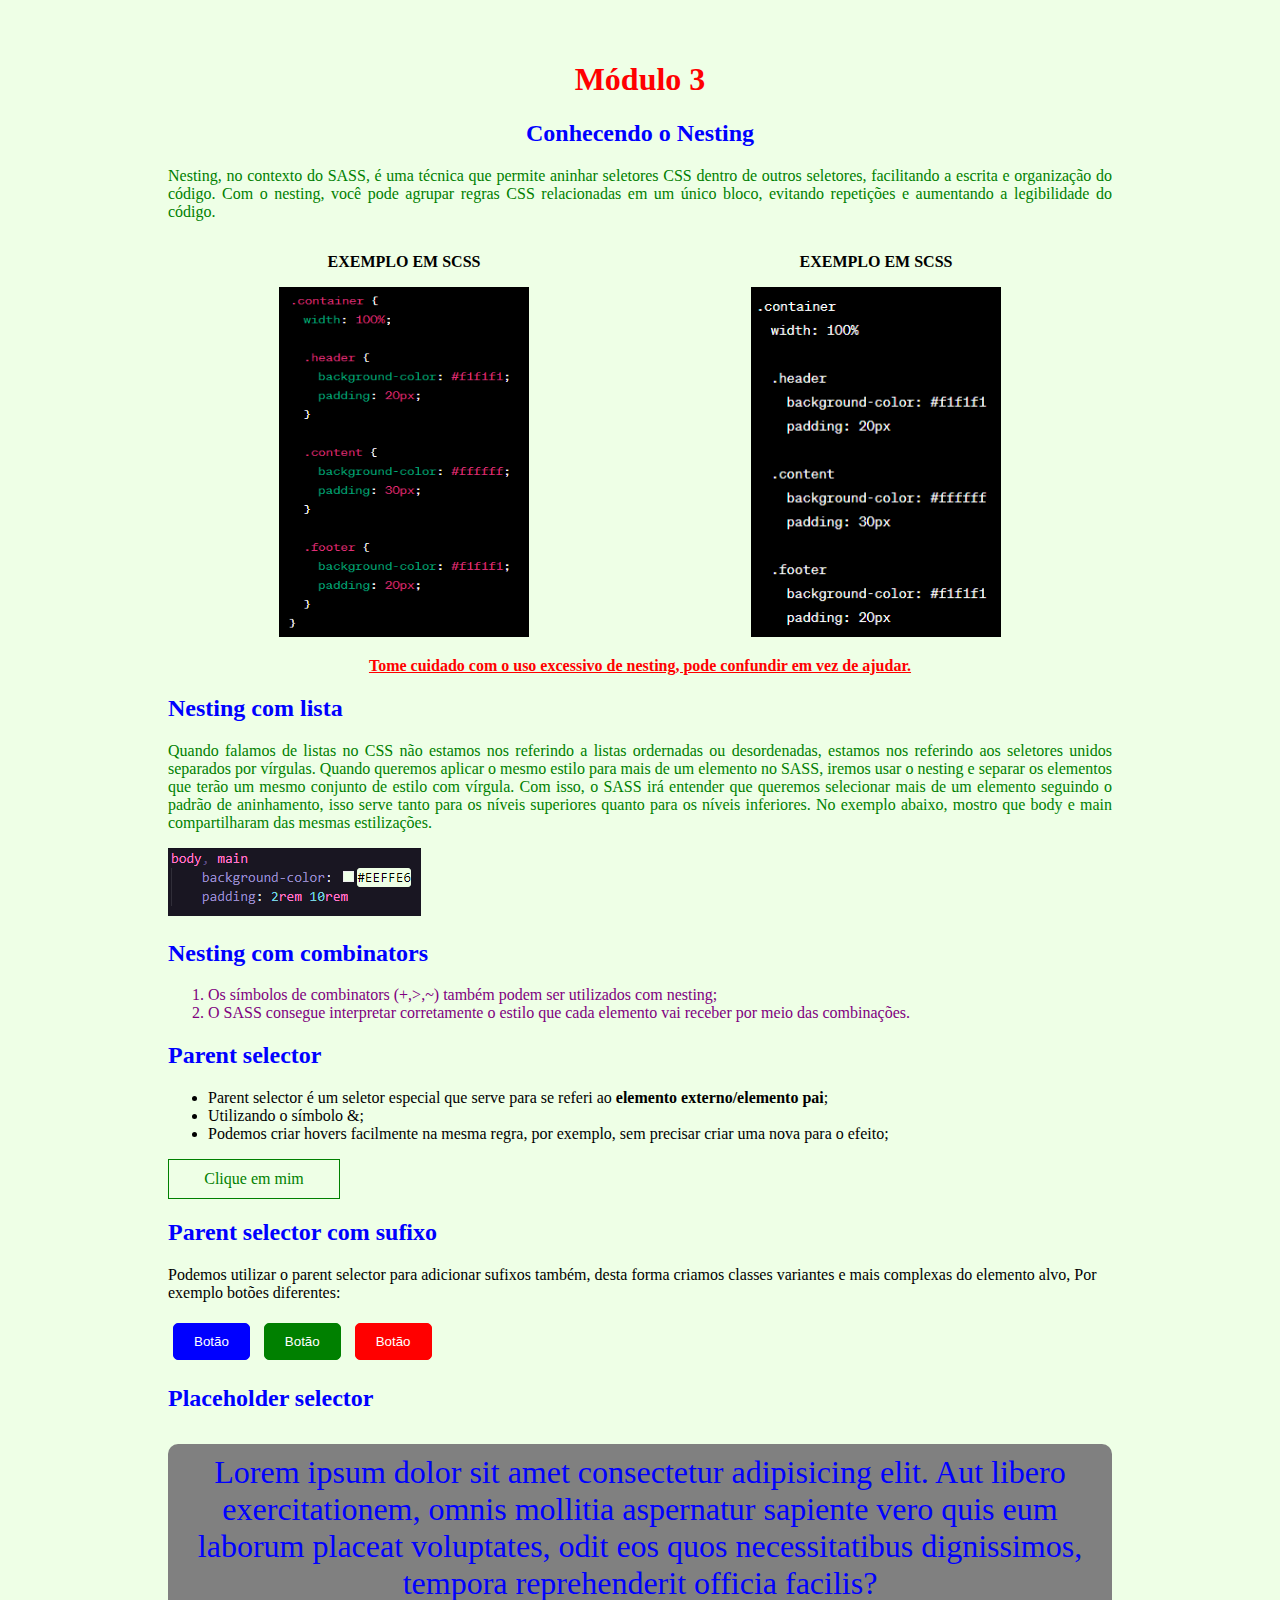
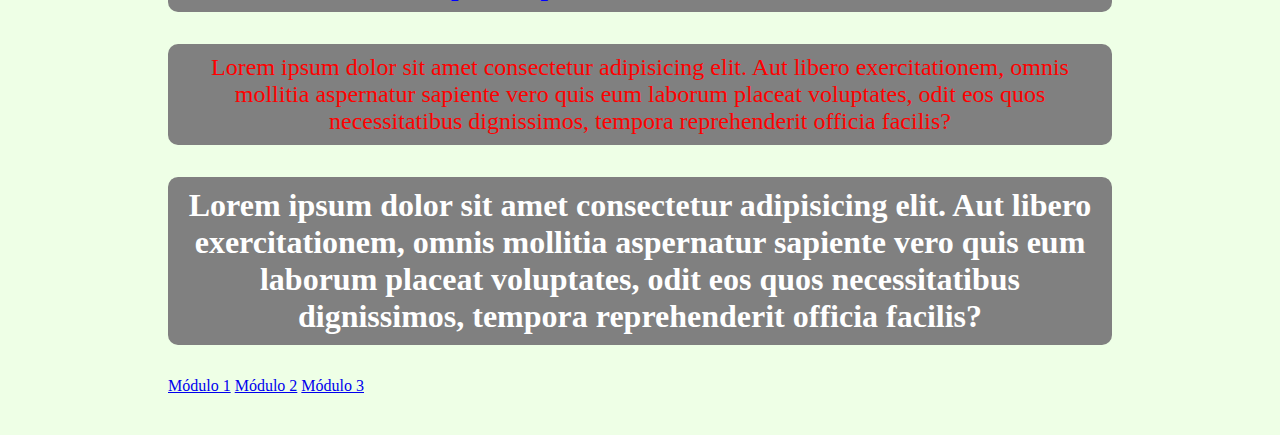
==== MODULO-03/index.html @ 95316a04 "Módulo 03 - Regras de estilização" ====
<!DOCTYPE html>
<html lang="en">
<head>
    <meta charset="UTF-8">
    <meta http-equiv="X-UA-Compatible" content="IE=edge">
    <meta name="viewport" content="width=device-width, initial-scale=1.0">
    <title>Módulo 03 - Regras de estilização</title>
    <link rel="stylesheet" href="css/style.css">
    <link rel="stylesheet" href="sass/style.sass">
</head>
<body>

    <div class="container">
        <h1 class="title">Módulo 3</h1>

    <h2 class="subtitle">Conhecendo o Nesting</h2>
        <p class="description">Nesting, no contexto do SASS, é uma técnica que permite aninhar seletores CSS dentro de outros seletores, facilitando a escrita e organização do código. Com o nesting, você pode agrupar regras CSS relacionadas em um único bloco, evitando repetições e aumentando a legibilidade do código.</p>
        <div class="content">
            <div>
                <p>EXEMPLO EM SCSS</p>
                <img src="/assets/image/M3-nestingSCSS.png" alt="nesting em SCSS">
            </div>

          <div>
            <p>EXEMPLO EM SCSS</p>
            <img src="/assets/image/M3-nestingSASS.png" alt="nesting em SASS">

          </div>
        </div>
        <p class="warning">Tome cuidado com o uso excessivo de nesting, pode confundir em vez de ajudar.</p>
    </div>
    

    <h2 class="subtitle">Nesting com lista</h2>
    <p class="description">
        Quando falamos de listas no CSS não estamos nos referindo a listas ordernadas ou desordenadas, estamos nos referindo aos seletores unidos separados por vírgulas. Quando queremos aplicar o mesmo estilo para mais de um elemento no SASS, iremos usar o nesting e separar os elementos que terão um mesmo conjunto de estilo com vírgula. Com isso, o SASS irá entender que queremos selecionar mais de um elemento seguindo o padrão de aninhamento, isso serve tanto para os níveis superiores quanto para os níveis inferiores. No exemplo abaixo, mostro que body e main compartilharam das mesmas estilizações.
    </p>
    <img id="img-2" src="/assets/image/nestingList.png" alt="Nesting list">


    <h2 class="subtitle">Nesting com combinators</h2>
    <ol>
        <li>Os símbolos de combinators (+,>,~) também podem ser utilizados com nesting;</li>
        <li>O SASS consegue interpretar corretamente o estilo que cada elemento vai receber por meio das combinações.</li>
    </ol>


    <h2 class="subtitle">Parent selector</h2>
    <ul>
        <li>Parent selector é um seletor especial que serve para se referi ao <b>elemento externo/elemento pai</b>;</li>
        <li>Utilizando o símbolo &;</li>
        <li>Podemos criar hovers facilmente na mesma regra, por exemplo, sem precisar criar uma nova para o efeito;</li>
    </ul>

    <a id="linkHover" href="#">Clique em mim</a>


    <h2 class="subtitle">Parent selector com sufixo</h2>
    <p>Podemos utilizar o parent selector para adicionar sufixos também, desta forma criamos classes variantes e mais complexas do elemento alvo, Por exemplo botões diferentes:</p>

    <button class="btn">Botão</button>
    <button class="btn btn-sucess">Botão</button>
    <button class="btn btn-danger">Botão</button>

    <h2 class="subtitle">Placeholder selector</h2>
    
    <p class="p1">Lorem ipsum dolor sit amet consectetur adipisicing elit. Aut libero exercitationem, omnis mollitia aspernatur sapiente vero quis eum laborum placeat voluptates, odit eos quos necessitatibus dignissimos, tempora reprehenderit officia facilis?</p>
    
    <p class="p2">Lorem ipsum dolor sit amet consectetur adipisicing elit. Aut libero exercitationem, omnis mollitia aspernatur sapiente vero quis eum laborum placeat voluptates, odit eos quos necessitatibus dignissimos, tempora reprehenderit officia facilis?</p>
    
    <p class="p3">Lorem ipsum dolor sit amet consectetur adipisicing elit. Aut libero exercitationem, omnis mollitia aspernatur sapiente vero quis eum laborum placeat voluptates, odit eos quos necessitatibus dignissimos, tempora reprehenderit officia facilis?</p>

    </div>

    <a href="/MODULO-01/01-Introducao-ao-curso/Index.html">Módulo 1</a>
    <a href="/MODULO-02/index.html">Módulo 2</a>
    <a href="/MODULO-03/index.html">Módulo 3</a>
</body>
</html>
---- MODULO-03/css/style.css ----
body {
  background-color: #EEFFE6;
  padding: 2rem 10rem;
}

.container {
  text-align: center;
}
.container .content {
  display: flex;
  justify-content: space-around;
  font-weight: bold;
}
.container .content img {
  height: 350px;
  width: 250px;
}
.container .warning {
  color: red;
  font-weight: bold;
  text-decoration: underline;
}

.title {
  font-size: 2rem;
  color: red;
}

.subtitle {
  color: blue;
}

.description {
  text-align: justify;
  color: green;
}

li {
  color: purple;
}

ul > li {
  color: black;
}

#linkHover {
  display: block;
  width: 150px;
  text-align: center;
  text-decoration: none;
  color: green;
  transition: 0.5s ease;
  padding: 10px;
  border: 1px solid green;
}
#linkHover:hover {
  background-color: green;
  color: white;
}

.spacing {
  padding: 150px;
}

.btn {
  padding: 10px 20px;
  border: 1px solid blue;
  color: #fff;
  background-color: blue;
  border-radius: 5px;
  cursor: pointer;
  margin: 5px;
  transition: 0.3s;
}
.btn:hover {
  transform: scale(110%);
}
.btn-sucess {
  background-color: green;
  border-color: green;
}
.btn-danger {
  background-color: red;
  border-color: red;
}

.p3, .p2, .p1 {
  background-color: grey;
  padding: 10px;
  text-align: center;
  border-radius: 10px;
}

.p1 {
  color: blue;
  font-size: 2rem;
}
.p1:hover {
  background-color: blue;
  color: grey;
}

.p2 {
  color: red;
  font-size: 1.5rem;
}

.p3 {
  color: white;
  font-size: 2rem;
  font-weight: bold;
}

/*# sourceMappingURL=style.css.map */
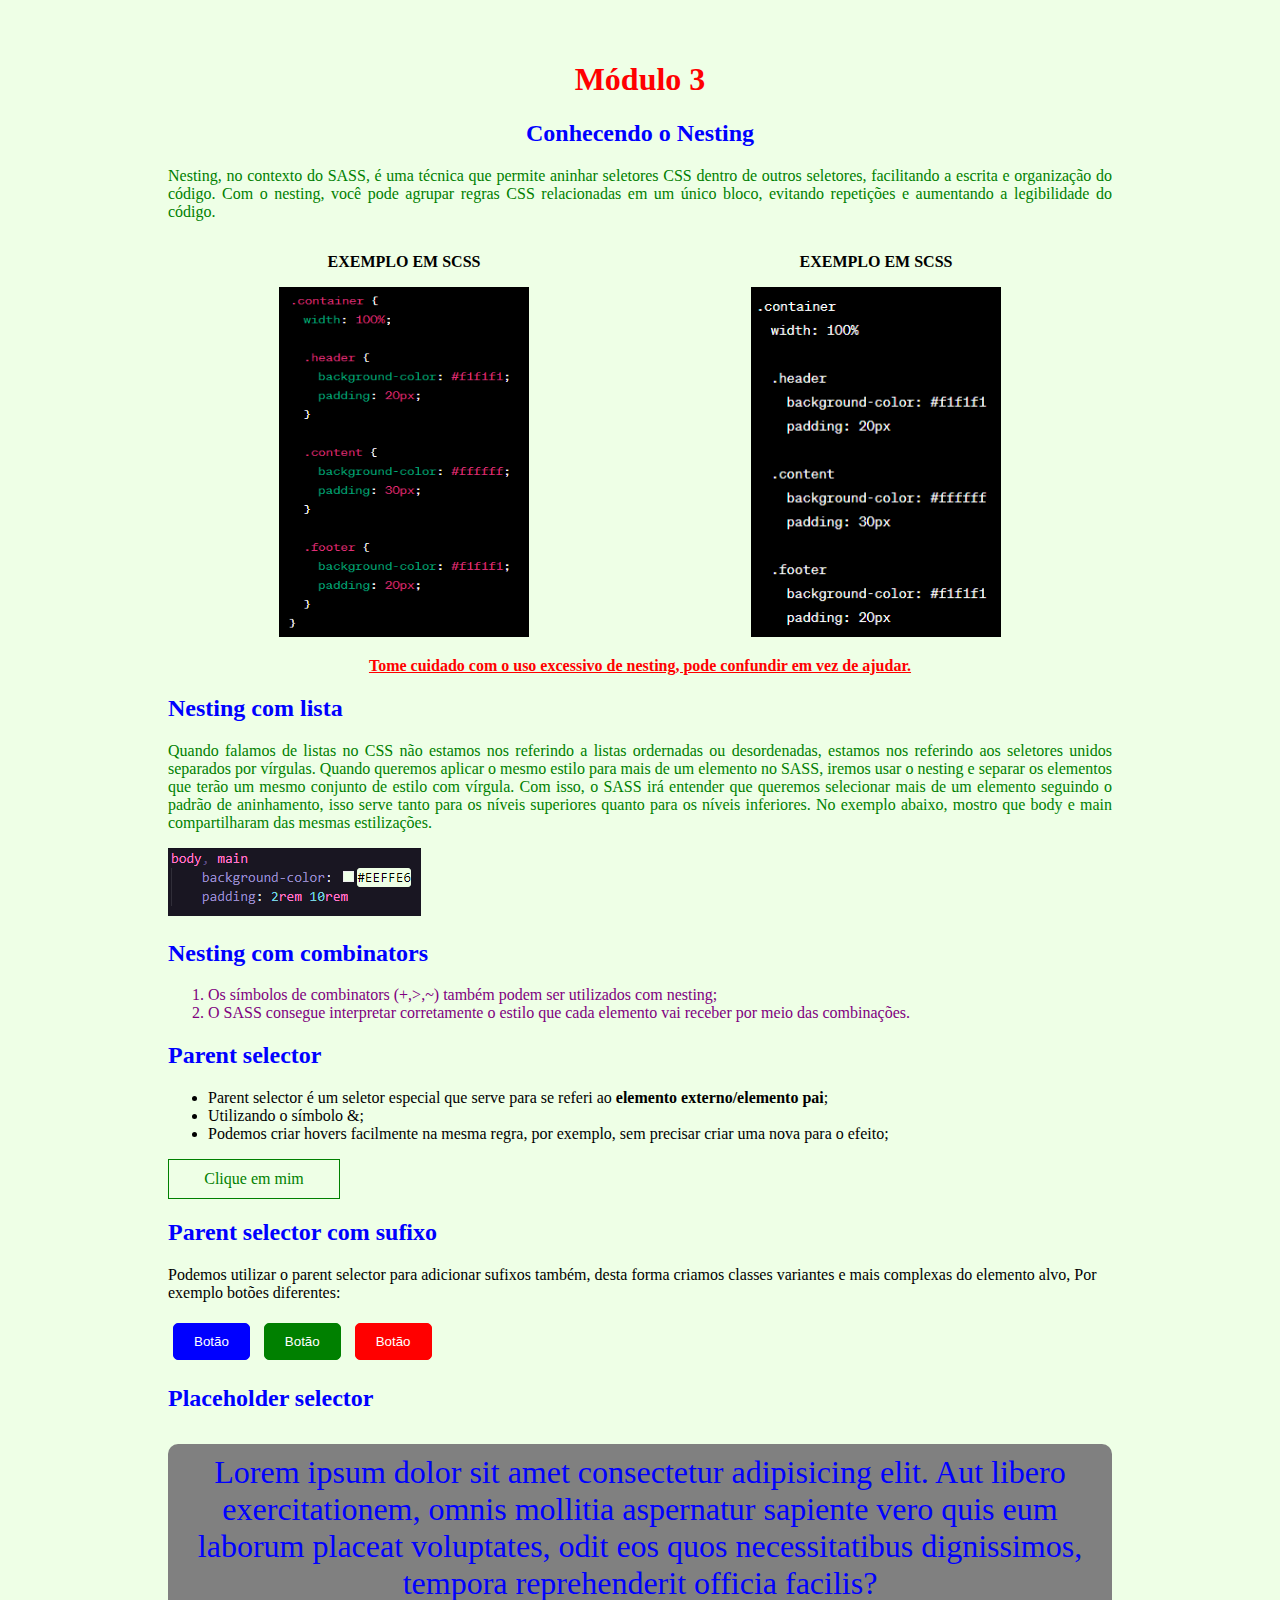
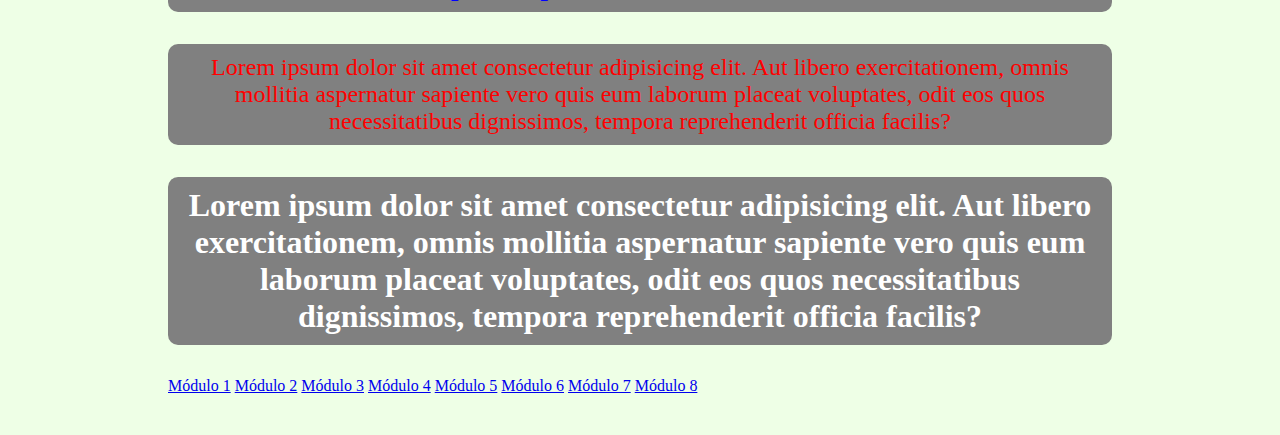
==== commit 25088246: "Modulo 4" ====
--- a/MODULO-03/index.html
+++ b/MODULO-03/index.html
@@ -75,5 +75,10 @@
     <a href="/MODULO-01/01-Introducao-ao-curso/Index.html">Módulo 1</a>
     <a href="/MODULO-02/index.html">Módulo 2</a>
     <a href="/MODULO-03/index.html">Módulo 3</a>
+    <a href="/MODULO-04/index.html">Módulo 4</a>
+    <a href="/MODULO-04/index.html">Módulo 5</a>
+    <a href="/MODULO-04/index.html">Módulo 6</a>
+    <a href="/MODULO-04/index.html">Módulo 7</a>
+    <a href="/MODULO-04/index.html">Módulo 8</a>
 </body>
 </html>